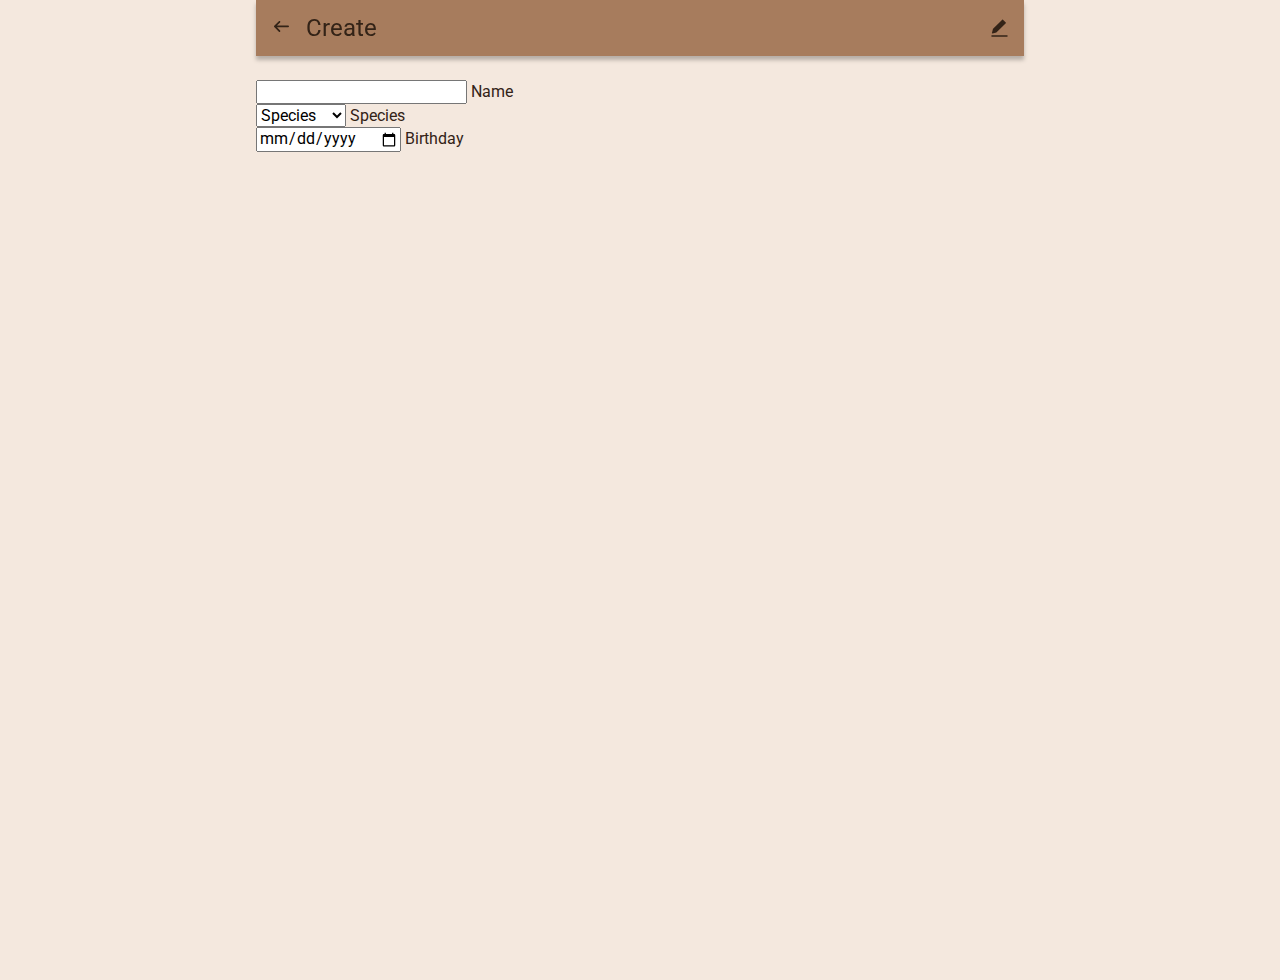
==== src/pages/Create.html @ c826ca1b "third page" ====
<!doctype html>
<html lang="en">
<head>
  <meta charset="UTF-8">
  <meta name="viewport"
        content="width=device-width, user-scalable=no, initial-scale=1.0, maximum-scale=1.0, minimum-scale=1.0">
  <meta http-equiv="X-UA-Compatible" content="ie=edge">
  <link rel="stylesheet" href="../normalize.css">
  <link rel="stylesheet" href="../css/styles.css">
  <link rel="preconnect" href="https://fonts.googleapis.com">
  <link rel="preconnect" href="https://fonts.gstatic.com" crossorigin>
  <link href="https://fonts.googleapis.com/css2?family=Roboto&display=swap" rel="stylesheet">
  <title>Info</title>
</head>
<body>
<header class="header container">
  <div class="header-container">
    <a class="header__menu" href="../../index.html">
      <svg width="24" height="24" viewBox="0 0 24 24" fill="none" xmlns="http://www.w3.org/2000/svg">
        <path d="M10.0927 8.4773C10.4306 8.13935 10.4306 7.59142 10.0927 7.25347C9.75474 6.91551 9.2068 6.91551 8.86885 7.25347L4.25347 11.8688C4.08449 12.0378 4 12.2593 4 12.4808C4 12.5981 4.02335 12.71 4.06566 12.812C4.10789 12.9141 4.1705 13.0097 4.25347 13.0927L8.86885 17.7081C9.2068 18.046 9.75474 18.046 10.0927 17.7081C10.4306 17.3701 10.4306 16.8222 10.0927 16.4842L6.95461 13.3462H18.1346C18.6126 13.3462 19 12.9587 19 12.4808C19 12.0028 18.6126 11.6154 18.1346 11.6154H6.95461L10.0927 8.4773Z" fill="#332317"/>
      </svg>
    </a>

    <h1 class="header-container__title">Create</h1>
  </div>
  <svg class="header-item" width="24" height="24" viewBox="0 0 24 24" fill="none" xmlns="http://www.w3.org/2000/svg">
    <path d="M14.6066 3.5C14.7392 3.5 14.8664 3.55268 14.9602 3.64645L17.7886 6.47487C17.9838 6.67014 17.9838 6.98672 17.7886 7.18198L8.59619 16.3744C8.53337 16.4372 8.45495 16.4821 8.369 16.5046L4.54057 17.5046C4.36883 17.5494 4.18617 17.4999 4.06066 17.3744C3.93514 17.2489 3.88558 17.0662 3.93044 16.8945L4.93044 13.066C4.95289 12.9801 4.99784 12.9017 5.06066 12.8388L14.253 3.64645C14.3468 3.55268 14.474 3.5 14.6066 3.5Z" fill="#332317"/>
    <path d="M4 19.25C3.58579 19.25 3.25 19.5858 3.25 20C3.25 20.4142 3.58579 20.75 4 20.75H19C19.4142 20.75 19.75 20.4142 19.75 20C19.75 19.5858 19.4142 19.25 19 19.25H4Z" fill="#332317"/>
  </svg>

</header>
<main class="wrapper container">
  <div class="form-input">
    <div class="input-container">
      <input class="input" type="text">
      <label class="form-input__label">
        Name
      </label>
    </div>
    <div class="input-container">
      <select class="form__select" name="location" id="location-select">
        <option value="">Species</option>
        <option value="species_1">Species 1</option>
        <option value="species_2">Species 2</option>
        <option value="species_3">Species 3</option>
      </select>
      <label class="form-input__label">
        Species
      </label>
    </div>
    <div class="input-container">
      <input class="input" type="date">
      <label class="form-input__label">
        Birthday
      </label>
    </div>

  </div>
</main>

</body>
</html>
---- src/css/styles.css ----
:root {
    --color1: #A77C5D;
    --color2: #F4E8DE;
    --color3: #332317;
    --color4: #997052;
    --addColorDark: #A5A5A5;
    --addColor: #C4C4C4;
    --catColor1: #490C97;
    --catColor2: #0C5497;
    --catColor3: #49970C;
    --catColor4: #970C0C;
    --fadeCatColor: #970C0C33;
}

html,
body {

    color: var(--color3);
    font: normal 400 16px "Roboto", sans-serif;
    background: var(--color2);
    height: 100%;

}
dl {
    margin: 0;
}
dt::after {
    content: ":";
}
.cat-info {
    display: grid;
    grid-template-columns: 80px 90px;
    grid-column-gap: 15px;
    grid-row-gap: 8px;
    word-break: break-all;
    align-items: baseline;

}


.cat-info dt, dd {
    margin: 0;
}
.row-name {
    display: flex;
    align-items: center;
    font-size: 20px;
    line-height: 24px;
}
.row-value {
    display: flex;
    align-items: center;
    font-size: 16px;
    line-height: 24px;
}
.container {
    max-width: 768px;
    margin: 0 auto;


}

.header {
    display: flex;
    position: sticky;
    top: 0;
    left: 0;
    z-index: 100;
    background: var(--color1);
    align-items: center;
    justify-content: space-between;
    box-shadow: 0 4px 4px rgba(0, 0, 0, 0.25);

}

.header-container {
    display: flex;
    column-gap: 12px;
    align-items: center;
    padding: 14px;
}
.header-container_info {
    padding: 10px;
}

.header-container__title {
    margin: 0;
    line-height: 28px;
    font-weight: 400;
    font-size: 24px;
    color: var(--color3);
}

.header-container__menu {
    display: flex;
    align-items: center;
    cursor: pointer;
}
.header-item {
    cursor: pointer;
    padding: 12px;
}

.card .edit {
    opacity: 0;
}

.card:hover .edit {
    transition: 0.4s;
    opacity: 1;
}

.wrapper {
    display: flex;
    flex-direction: column;
    height: 100%;
    padding: 24px 12px 0 12px;
    row-gap: 13px;
    margin: 0 auto;
}

.card {
    display: flex;
    align-items: center;
    justify-content: space-between;
    border: 1px solid var(--color1);
    box-shadow: 0 4px 4px var(--addColor);
    border-radius: 12px;
}

.cat-icon {
    padding: 24px;
}

.card-info__name {
    font-size: 24px;
    line-height: 28px;
}

.card-info__weight {
    display: flex;
    align-items: center;
    line-height: 24px;
}

.card-info {
    display: flex;
    flex-direction: column;
    justify-content: center;
}

.card-date {
    display: flex;
    align-items: end;
    padding: 12px;
    flex-direction: column;
    row-gap: 49px;
}

.card-date__item {
    font-size: 12px;
    line-height: 14px;
}

.card-container {
    display: flex;
}
hr {
    width: 100%;
    color: var(--color3);
    margin-bottom: 20px;
}
.footer {
    display: flex;
    position: sticky;
    background: var(--color2);
    bottom: 0;
    left: 0;
    flex-direction: column;
}
.footer-icons {
    display: flex;
    justify-content: space-evenly;
    align-items: center;
}
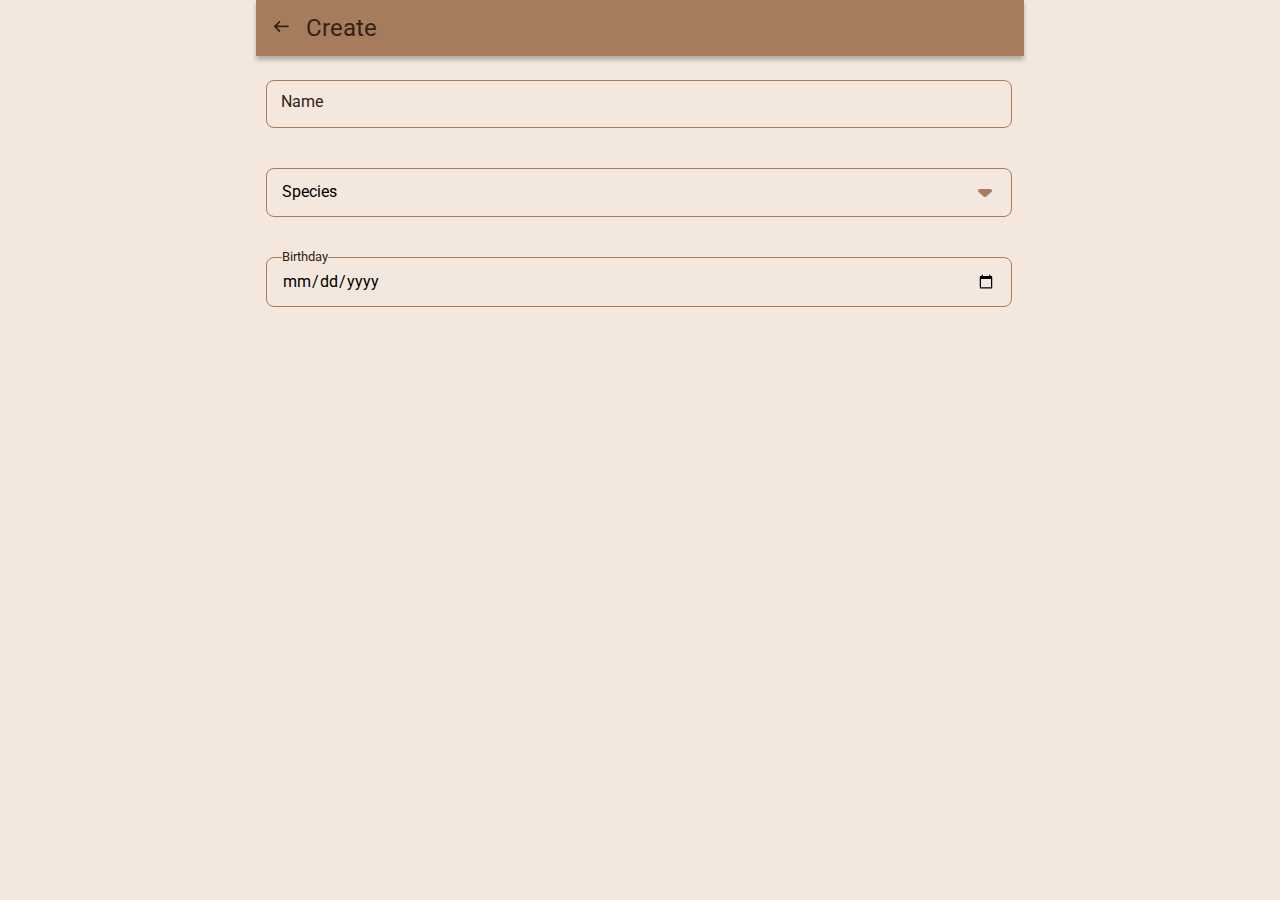
==== commit 689728f6: "third page" ====
--- a/src/pages/Create.html
+++ b/src/pages/Create.html
@@ -13,50 +13,40 @@
   <title>Info</title>
 </head>
 <body>
-<header class="header container">
-  <div class="header-container">
-    <a class="header__menu" href="../../index.html">
-      <svg width="24" height="24" viewBox="0 0 24 24" fill="none" xmlns="http://www.w3.org/2000/svg">
-        <path d="M10.0927 8.4773C10.4306 8.13935 10.4306 7.59142 10.0927 7.25347C9.75474 6.91551 9.2068 6.91551 8.86885 7.25347L4.25347 11.8688C4.08449 12.0378 4 12.2593 4 12.4808C4 12.5981 4.02335 12.71 4.06566 12.812C4.10789 12.9141 4.1705 13.0097 4.25347 13.0927L8.86885 17.7081C9.2068 18.046 9.75474 18.046 10.0927 17.7081C10.4306 17.3701 10.4306 16.8222 10.0927 16.4842L6.95461 13.3462H18.1346C18.6126 13.3462 19 12.9587 19 12.4808C19 12.0028 18.6126 11.6154 18.1346 11.6154H6.95461L10.0927 8.4773Z" fill="#332317"/>
-      </svg>
-    </a>
+<div class='wrapper'>
+  <header class="header">
+    <div class="header-container">
+      <a class="header__menu" href="../../index.html">
+        <svg width="24" height="24" viewBox="0 0 24 24" fill="none" xmlns="http://www.w3.org/2000/svg">
+          <path d="M10.0927 8.4773C10.4306 8.13935 10.4306 7.59142 10.0927 7.25347C9.75474 6.91551 9.2068 6.91551 8.86885 7.25347L4.25347 11.8688C4.08449 12.0378 4 12.2593 4 12.4808C4 12.5981 4.02335 12.71 4.06566 12.812C4.10789 12.9141 4.1705 13.0097 4.25347 13.0927L8.86885 17.7081C9.2068 18.046 9.75474 18.046 10.0927 17.7081C10.4306 17.3701 10.4306 16.8222 10.0927 16.4842L6.95461 13.3462H18.1346C18.6126 13.3462 19 12.9587 19 12.4808C19 12.0028 18.6126 11.6154 18.1346 11.6154H6.95461L10.0927 8.4773Z" fill="#332317"/>
+        </svg>
+      </a>
 
-    <h1 class="header-container__title">Create</h1>
-  </div>
-  <svg class="header-item" width="24" height="24" viewBox="0 0 24 24" fill="none" xmlns="http://www.w3.org/2000/svg">
-    <path d="M14.6066 3.5C14.7392 3.5 14.8664 3.55268 14.9602 3.64645L17.7886 6.47487C17.9838 6.67014 17.9838 6.98672 17.7886 7.18198L8.59619 16.3744C8.53337 16.4372 8.45495 16.4821 8.369 16.5046L4.54057 17.5046C4.36883 17.5494 4.18617 17.4999 4.06066 17.3744C3.93514 17.2489 3.88558 17.0662 3.93044 16.8945L4.93044 13.066C4.95289 12.9801 4.99784 12.9017 5.06066 12.8388L14.253 3.64645C14.3468 3.55268 14.474 3.5 14.6066 3.5Z" fill="#332317"/>
-    <path d="M4 19.25C3.58579 19.25 3.25 19.5858 3.25 20C3.25 20.4142 3.58579 20.75 4 20.75H19C19.4142 20.75 19.75 20.4142 19.75 20C19.75 19.5858 19.4142 19.25 19 19.25H4Z" fill="#332317"/>
-  </svg>
-
-</header>
-<main class="wrapper container">
-  <div class="form-input">
-    <div class="input-container">
-      <input class="input" type="text">
-      <label class="form-input__label">
-        Name
-      </label>
-    </div>
-    <div class="input-container">
-      <select class="form__select" name="location" id="location-select">
-        <option value="">Species</option>
-        <option value="species_1">Species 1</option>
-        <option value="species_2">Species 2</option>
-        <option value="species_3">Species 3</option>
-      </select>
-      <label class="form-input__label">
-        Species
-      </label>
-    </div>
-    <div class="input-container">
-      <input class="input" type="date">
-      <label class="form-input__label">
-        Birthday
-      </label>
+      <h1 class="header-container__title">Create</h1>
     </div>
 
-  </div>
-</main>
+  </header>
+  <main class="container">
+    <form class='form'>
+      <div class='form-item'>
+        <input class='form-item__input' type='text' name='name' placeholder=' '>
+        <label class='form-item__label'>Name</label>
+      </div>
+        <select class='form-item__input form-item__input_select'>
+          <option disabled selected>Species</option>
+          <option>Species 1</option>
+          <option>Species 2</option>
+          <option>Species 3</option>
+        </select>
+      <div class='form-item'>
+        <input class='form-item__input' type='date' name='birthday' placeholder=' '>
+        <label class='form-item__label'>Birthday</label>
+      </div>
+
+    </form>
+  </main>
+</div>
+
 
 </body>
 </html>--- a/src/css/styles.css
+++ b/src/css/styles.css
@@ -21,12 +21,131 @@
     height: 100%;
 
 }
+
+.container {
+    display: flex;
+    flex-direction: column;
+    padding: 24px 12px 10px 10px;
+    row-gap: 16px;
+    flex: 1 1 auto;
+    max-width: 768px;
+}
+
+.header {
+    display: flex;
+    position: sticky;
+    top: 0;
+    left: 0;
+    z-index: 100;
+    background: var(--color1);
+    align-items: center;
+    justify-content: space-between;
+    box-shadow: 0 4px 4px rgba(0, 0, 0, 0.25);
+
+}
+
+.header-container {
+    display: flex;
+    column-gap: 12px;
+    align-items: center;
+    padding: 14px;
+}
+
+.header-container_info {
+    padding: 10px;
+}
+
+.header-container__title {
+    margin: 0;
+    line-height: 28px;
+    font-weight: 400;
+    font-size: 24px;
+    color: var(--color3);
+}
+
+.header-container__menu {
+    display: flex;
+    align-items: center;
+    cursor: pointer;
+}
+
+.header-item {
+    cursor: pointer;
+    padding: 12px;
+}
+
+.card .edit {
+    opacity: 0;
+}
+
+.card:hover .edit {
+    transition: 0.4s;
+    opacity: 1;
+}
+
+.wrapper {
+    display: flex;
+    flex-direction: column;
+    min-height: 100%;
+    margin: 0 auto;
+    max-width: 768px;
+}
+
+.card {
+    display: flex;
+    align-items: center;
+    justify-content: space-between;
+    border: 1px solid var(--color1);
+    box-shadow: 0 4px 4px var(--addColor);
+    border-radius: 12px;
+}
+
+.cat-icon {
+    padding: 24px;
+}
+
+.card-info__name {
+    font-size: 24px;
+    line-height: 28px;
+}
+
+.card-info__weight {
+    display: flex;
+    align-items: center;
+    line-height: 24px;
+}
+
+.card-info {
+    display: flex;
+    flex-direction: column;
+    justify-content: center;
+}
+
+.card-date {
+    display: flex;
+    align-items: end;
+    padding: 12px;
+    flex-direction: column;
+    row-gap: 46px;
+}
+
+.card-date__item {
+    font-size: 12px;
+    line-height: 14px;
+}
+
+.card-container {
+    display: flex;
+}
+
 dl {
     margin: 0;
 }
+
 dt::after {
     content: ":";
 }
+
 .cat-info {
     display: grid;
     grid-template-columns: 80px 90px;
@@ -37,149 +156,79 @@
 
 }
 
-
 .cat-info dt, dd {
     margin: 0;
 }
-.row-name {
-    display: flex;
-    align-items: center;
+
+.cat-info__name {
     font-size: 20px;
     line-height: 24px;
 }
-.row-value {
-    display: flex;
-    align-items: center;
+
+.cat-info__value {
+    display: flex;
     font-size: 16px;
     line-height: 24px;
 }
-.container {
-    max-width: 768px;
-    margin: 0 auto;
-
-
-}
-
-.header {
-    display: flex;
-    position: sticky;
-    top: 0;
-    left: 0;
-    z-index: 100;
-    background: var(--color1);
-    align-items: center;
-    justify-content: space-between;
-    box-shadow: 0 4px 4px rgba(0, 0, 0, 0.25);
-
-}
-
-.header-container {
-    display: flex;
-    column-gap: 12px;
-    align-items: center;
-    padding: 14px;
-}
-.header-container_info {
-    padding: 10px;
-}
-
-.header-container__title {
-    margin: 0;
-    line-height: 28px;
-    font-weight: 400;
-    font-size: 24px;
-    color: var(--color3);
-}
-
-.header-container__menu {
-    display: flex;
-    align-items: center;
-    cursor: pointer;
-}
-.header-item {
-    cursor: pointer;
-    padding: 12px;
-}
-
-.card .edit {
-    opacity: 0;
-}
-
-.card:hover .edit {
-    transition: 0.4s;
-    opacity: 1;
-}
-
-.wrapper {
-    display: flex;
-    flex-direction: column;
-    height: 100%;
-    padding: 24px 12px 0 12px;
-    row-gap: 13px;
-    margin: 0 auto;
-}
-
-.card {
-    display: flex;
-    align-items: center;
-    justify-content: space-between;
-    border: 1px solid var(--color1);
-    box-shadow: 0 4px 4px var(--addColor);
-    border-radius: 12px;
-}
-
-.cat-icon {
-    padding: 24px;
-}
-
-.card-info__name {
-    font-size: 24px;
-    line-height: 28px;
-}
-
-.card-info__weight {
-    display: flex;
-    align-items: center;
-    line-height: 24px;
-}
-
-.card-info {
-    display: flex;
-    flex-direction: column;
-    justify-content: center;
-}
-
-.card-date {
-    display: flex;
-    align-items: end;
-    padding: 12px;
-    flex-direction: column;
-    row-gap: 49px;
-}
-
-.card-date__item {
-    font-size: 12px;
-    line-height: 14px;
-}
-
-.card-container {
-    display: flex;
-}
+
 hr {
     width: 100%;
     color: var(--color3);
-    margin-bottom: 20px;
-}
+}
+
 .footer {
     display: flex;
     position: sticky;
+    border-top: 1px solid var(--color1);
     background: var(--color2);
     bottom: 0;
     left: 0;
     flex-direction: column;
 }
+
 .footer-icons {
     display: flex;
     justify-content: space-evenly;
     align-items: center;
-}+    padding-bottom: 6px;
+    padding-top: 20px;
+}
+
+.footer-icons__item {
+    cursor: pointer;
+}
+.form {
+    display: flex;
+    flex-direction: column;
+    row-gap: 40px;
+}
+.form-item {
+    position: relative;
+    display: flex;
+}
+.form-item__input {
+    padding: 14px 15px;
+    background-color: var(--color2);
+    border: 1px solid var(--color1);
+    border-radius: 8px;
+    width: 100%;
+}
+.form-item__input_select {
+    -webkit-appearance: none;
+    -moz-appearance: none;
+    appearance: none;
+    width: 100%;
+    background: url(../img/arrow.svg) no-repeat right 14px top 50%;
+}
+.form-item__label {
+    position: absolute;
+    top: 12px;
+    left: 15px;
+}
+.form-item__input:focus + .form-item__label,
+.form-item__input:not(:placeholder-shown) + .form-item__label {
+    transform: translate(1px, -20px) scale(1);
+    transition: 0.3s;
+    font-size: 13px;
+    background-color: var(--color2);
+}
